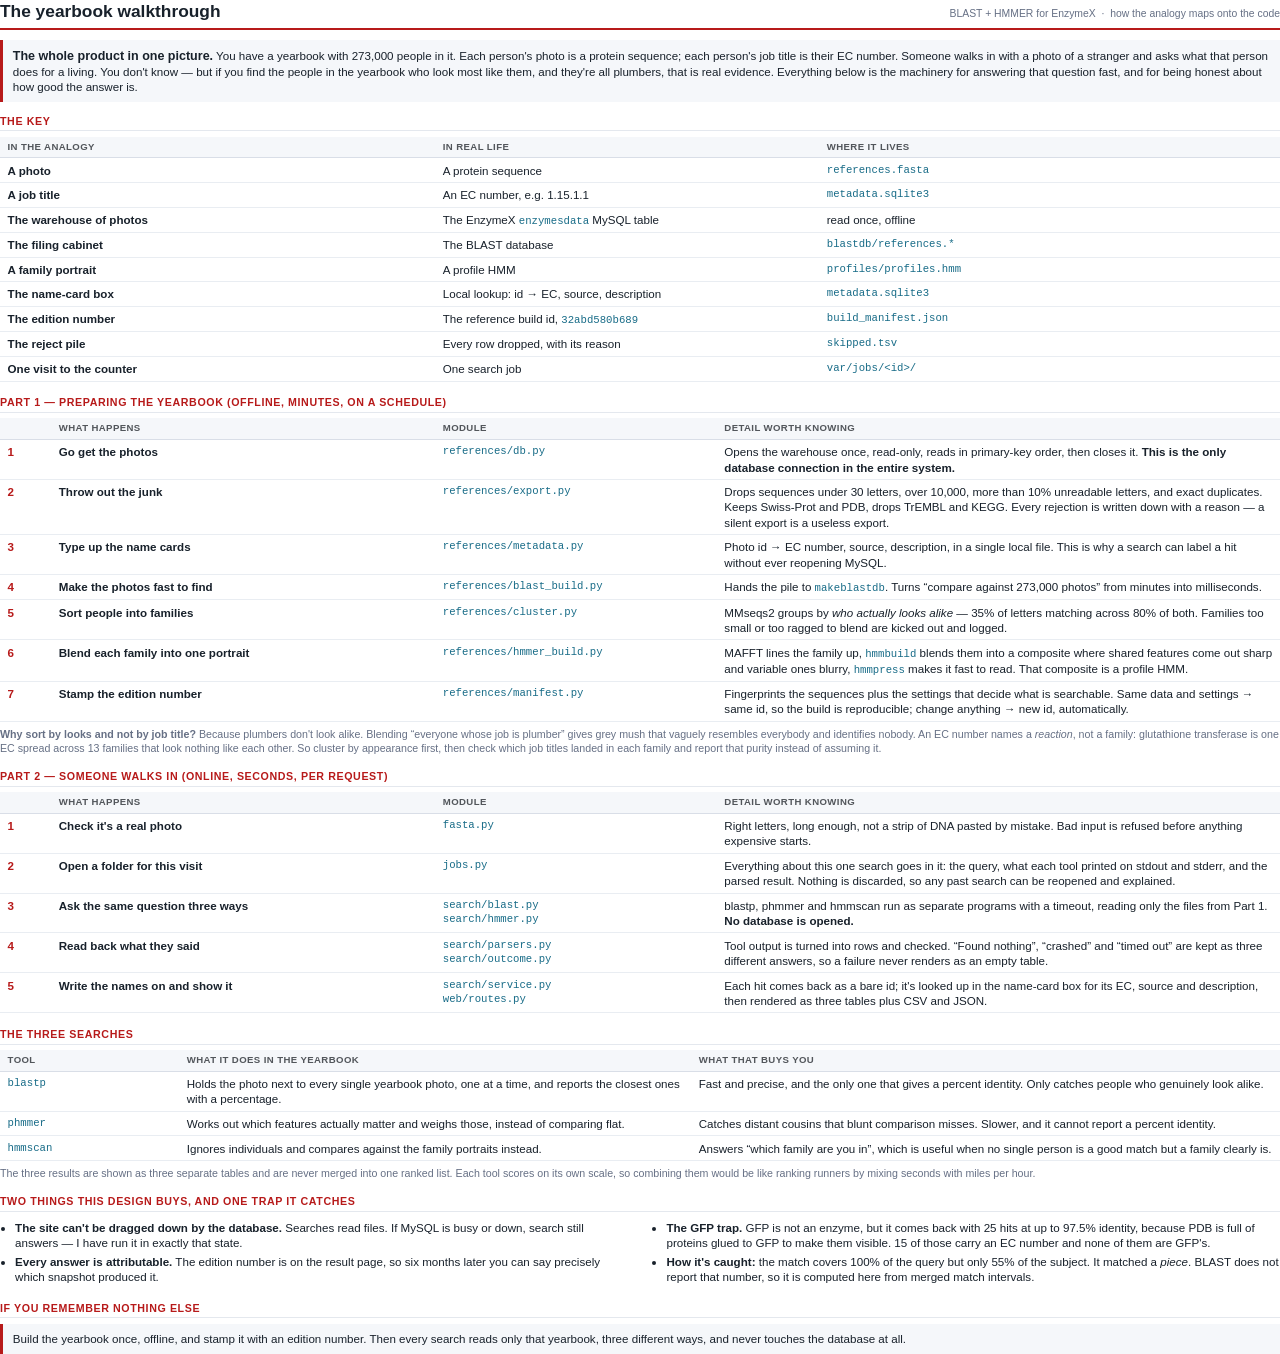
==== docs/presentations/analogy.html @ a246972f "add the yearbook walkthrough and track the handout sources" ====
<!doctype html>
<html><head><meta charset="utf-8"><title>The yearbook walkthrough</title>
<style>
@page { size: letter; margin: 11mm; }
* { box-sizing: border-box; }
body { font-family: "Segoe UI", Arial, sans-serif; color:#18212B; font-size: 8.7pt; line-height:1.32; margin:0; }
.top { display:flex; justify-content:space-between; align-items:baseline; border-bottom:2px solid #B71A1A; padding-bottom:1.4mm; margin-bottom:2.6mm; }
h1 { font-size: 13pt; margin:0; }
.date { color:#667085; font-size:7.8pt; }
h2 { font-size:8pt; margin:3.6mm 0 1.4mm 0; color:#B71A1A; text-transform:uppercase; letter-spacing:.6px; border-bottom:1px solid #E4E8EE; padding-bottom:.7mm; }
h2:first-of-type { margin-top:0; }
.lede { background:#F5F7FA; border-left:3px solid #B71A1A; padding:2mm 2.6mm; margin-bottom:3mm; }
table { width:100%; border-collapse:collapse; }
td, th { padding:1.1mm 2mm; border-bottom:1px solid #E9EDF2; text-align:left; vertical-align:top; }
th { background:#F5F7FA; font-size:7.2pt; text-transform:uppercase; letter-spacing:.4px; color:#52565B; border-bottom:1px solid #D9DEE7; }
.m { font-family: Consolas, monospace; font-size:8pt; color:#176B87; }
.y { font-weight:700; color:#18212B; }
.step { color:#B71A1A; font-weight:700; }
.two { display:grid; grid-template-columns:1fr 1fr; gap:0 6mm; align-items:start; }
.note { color:#667085; font-size:8pt; margin-top:1.4mm; }
.big { font-size:9.4pt; font-weight:700; }
ul { margin:.8mm 0 0 4mm; padding:0; }
li { margin-bottom:.8mm; }
.avoid { break-inside:avoid; }
</style></head><body>

<div class="top">
  <h1>The yearbook walkthrough</h1>
  <div class="date">BLAST + HMMER for EnzymeX &nbsp;·&nbsp; how the analogy maps onto the code</div>
</div>

<div class="lede">
<span class="big">The whole product in one picture.</span> You have a yearbook with 273,000 people in it. Each person's photo is a protein sequence; each person's job title is their EC number. Someone walks in with a photo of a stranger and asks what that person does for a living. You don't know &mdash; but if you find the people in the yearbook who look most like them, and they're all plumbers, that is real evidence. Everything below is the machinery for answering that question fast, and for being honest about how good the answer is.
</div>

<h2>The key</h2>
<table>
<tr><th style="width:34%">In the analogy</th><th style="width:30%">In real life</th><th>Where it lives</th></tr>
<tr><td class="y">A photo</td><td>A protein sequence</td><td class="m">references.fasta</td></tr>
<tr><td class="y">A job title</td><td>An EC number, e.g. 1.15.1.1</td><td class="m">metadata.sqlite3</td></tr>
<tr><td class="y">The warehouse of photos</td><td>The EnzymeX <span class="m">enzymesdata</span> MySQL table</td><td>read once, offline</td></tr>
<tr><td class="y">The filing cabinet</td><td>The BLAST database</td><td class="m">blastdb/references.*</td></tr>
<tr><td class="y">A family portrait</td><td>A profile HMM</td><td class="m">profiles/profiles.hmm</td></tr>
<tr><td class="y">The name-card box</td><td>Local lookup: id &rarr; EC, source, description</td><td class="m">metadata.sqlite3</td></tr>
<tr><td class="y">The edition number</td><td>The reference build id, <span class="m">32abd580b689</span></td><td class="m">build_manifest.json</td></tr>
<tr><td class="y">The reject pile</td><td>Every row dropped, with its reason</td><td class="m">skipped.tsv</td></tr>
<tr><td class="y">One visit to the counter</td><td>One search job</td><td class="m">var/jobs/&lt;id&gt;/</td></tr>
</table>

<h2>Part 1 &mdash; Preparing the yearbook (offline, minutes, on a schedule)</h2>
<table>
<tr><th style="width:4%"></th><th style="width:30%">What happens</th><th style="width:22%">Module</th><th>Detail worth knowing</th></tr>
<tr><td class="step">1</td><td class="y">Go get the photos</td><td class="m">references/db.py</td>
<td>Opens the warehouse once, read-only, reads in primary-key order, then closes it. <b>This is the only database connection in the entire system.</b></td></tr>
<tr><td class="step">2</td><td class="y">Throw out the junk</td><td class="m">references/export.py</td>
<td>Drops sequences under 30 letters, over 10,000, more than 10% unreadable letters, and exact duplicates. Keeps Swiss-Prot and PDB, drops TrEMBL and KEGG. Every rejection is written down with a reason &mdash; a silent export is a useless export.</td></tr>
<tr><td class="step">3</td><td class="y">Type up the name cards</td><td class="m">references/metadata.py</td>
<td>Photo id &rarr; EC number, source, description, in a single local file. This is why a search can label a hit without ever reopening MySQL.</td></tr>
<tr><td class="step">4</td><td class="y">Make the photos fast to find</td><td class="m">references/blast_build.py</td>
<td>Hands the pile to <span class="m">makeblastdb</span>. Turns &ldquo;compare against 273,000 photos&rdquo; from minutes into milliseconds.</td></tr>
<tr><td class="step">5</td><td class="y">Sort people into families</td><td class="m">references/cluster.py</td>
<td>MMseqs2 groups by <i>who actually looks alike</i> &mdash; 35% of letters matching across 80% of both. Families too small or too ragged to blend are kicked out and logged.</td></tr>
<tr><td class="step">6</td><td class="y">Blend each family into one portrait</td><td class="m">references/hmmer_build.py</td>
<td>MAFFT lines the family up, <span class="m">hmmbuild</span> blends them into a composite where shared features come out sharp and variable ones blurry, <span class="m">hmmpress</span> makes it fast to read. That composite is a profile HMM.</td></tr>
<tr><td class="step">7</td><td class="y">Stamp the edition number</td><td class="m">references/manifest.py</td>
<td>Fingerprints the sequences plus the settings that decide what is searchable. Same data and settings &rarr; same id, so the build is reproducible; change anything &rarr; new id, automatically.</td></tr>
</table>
<div class="note"><b>Why sort by looks and not by job title?</b> Because plumbers don't look alike. Blending &ldquo;everyone whose job is plumber&rdquo; gives grey mush that vaguely resembles everybody and identifies nobody. An EC number names a <i>reaction</i>, not a family: glutathione transferase is one EC spread across 13 families that look nothing like each other. So cluster by appearance first, then check which job titles landed in each family and report that purity instead of assuming it.</div>

<h2>Part 2 &mdash; Someone walks in (online, seconds, per request)</h2>
<table>
<tr><th style="width:4%"></th><th style="width:30%">What happens</th><th style="width:22%">Module</th><th>Detail worth knowing</th></tr>
<tr><td class="step">1</td><td class="y">Check it's a real photo</td><td class="m">fasta.py</td>
<td>Right letters, long enough, not a strip of DNA pasted by mistake. Bad input is refused before anything expensive starts.</td></tr>
<tr><td class="step">2</td><td class="y">Open a folder for this visit</td><td class="m">jobs.py</td>
<td>Everything about this one search goes in it: the query, what each tool printed on stdout and stderr, and the parsed result. Nothing is discarded, so any past search can be reopened and explained.</td></tr>
<tr><td class="step">3</td><td class="y">Ask the same question three ways</td><td class="m">search/blast.py<br>search/hmmer.py</td>
<td>blastp, phmmer and hmmscan run as separate programs with a timeout, reading only the files from Part 1. <b>No database is opened.</b></td></tr>
<tr><td class="step">4</td><td class="y">Read back what they said</td><td class="m">search/parsers.py<br>search/outcome.py</td>
<td>Tool output is turned into rows and checked. &ldquo;Found nothing&rdquo;, &ldquo;crashed&rdquo; and &ldquo;timed out&rdquo; are kept as three different answers, so a failure never renders as an empty table.</td></tr>
<tr><td class="step">5</td><td class="y">Write the names on and show it</td><td class="m">search/service.py<br>web/routes.py</td>
<td>Each hit comes back as a bare id; it's looked up in the name-card box for its EC, source and description, then rendered as three tables plus CSV and JSON.</td></tr>
</table>

<h2>The three searches</h2>
<table>
<tr><th style="width:14%">Tool</th><th style="width:40%">What it does in the yearbook</th><th>What that buys you</th></tr>
<tr><td class="m">blastp</td><td>Holds the photo next to every single yearbook photo, one at a time, and reports the closest ones with a percentage.</td><td>Fast and precise, and the only one that gives a percent identity. Only catches people who genuinely look alike.</td></tr>
<tr><td class="m">phmmer</td><td>Works out which features actually matter and weighs those, instead of comparing flat.</td><td>Catches distant cousins that blunt comparison misses. Slower, and it cannot report a percent identity.</td></tr>
<tr><td class="m">hmmscan</td><td>Ignores individuals and compares against the family portraits instead.</td><td>Answers &ldquo;which family are you in&rdquo;, which is useful when no single person is a good match but a family clearly is.</td></tr>
</table>
<div class="note">The three results are shown as three separate tables and are never merged into one ranked list. Each tool scores on its own scale, so combining them would be like ranking runners by mixing seconds with miles per hour.</div>

<h2>Two things this design buys, and one trap it catches</h2>
<div class="two">
<div class="avoid">
<ul>
<li><b>The site can't be dragged down by the database.</b> Searches read files. If MySQL is busy or down, search still answers &mdash; I have run it in exactly that state.</li>
<li><b>Every answer is attributable.</b> The edition number is on the result page, so six months later you can say precisely which snapshot produced it.</li>
</ul>
</div>
<div class="avoid">
<ul>
<li><b>The GFP trap.</b> GFP is not an enzyme, but it comes back with 25 hits at up to 97.5% identity, because PDB is full of proteins glued to GFP to make them visible. 15 of those carry an EC number and none of them are GFP's.</li>
<li><b>How it's caught:</b> the match covers 100% of the query but only 55% of the subject. It matched a <i>piece</i>. BLAST does not report that number, so it is computed here from merged match intervals.</li>
</ul>
</div>
</div>

<h2>If you remember nothing else</h2>
<div class="lede" style="margin-bottom:0">
Build the yearbook once, offline, and stamp it with an edition number. Then every search reads only that yearbook, three different ways, and never touches the database at all.
</div>

</body></html>
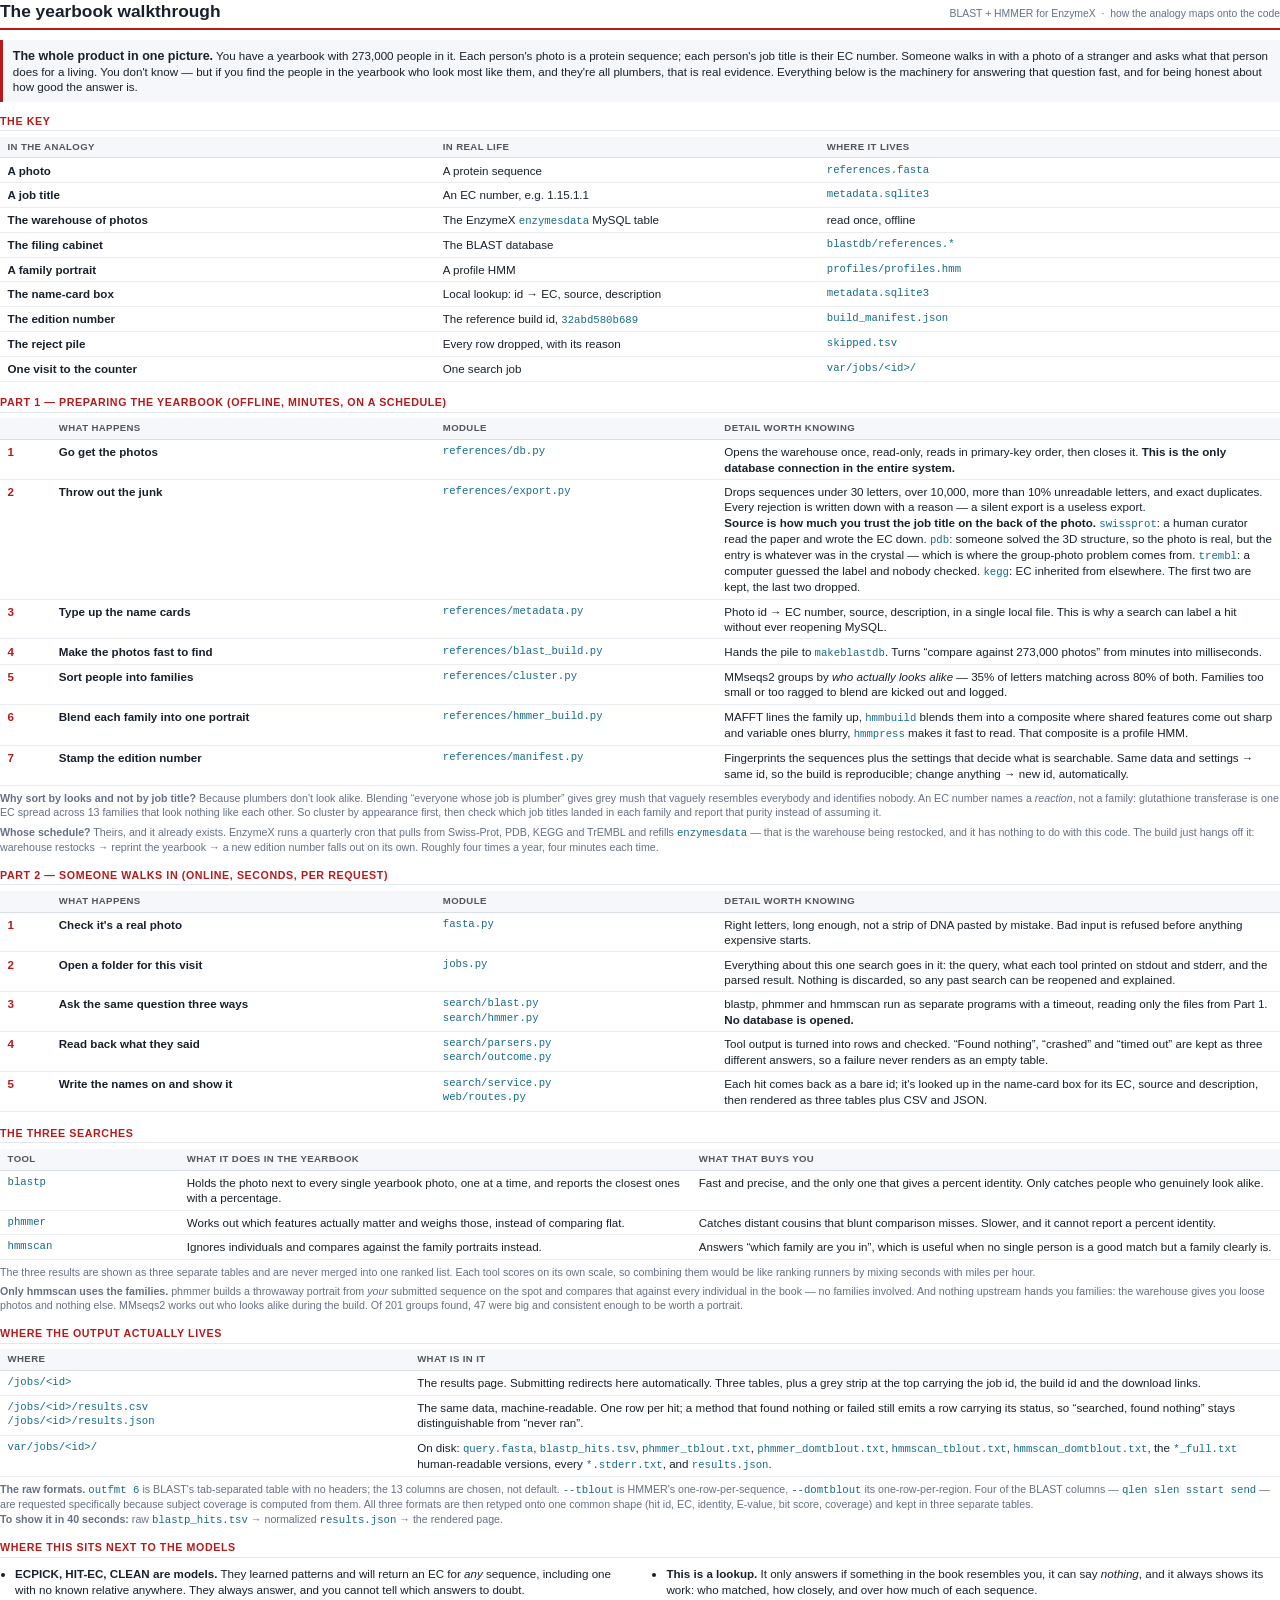
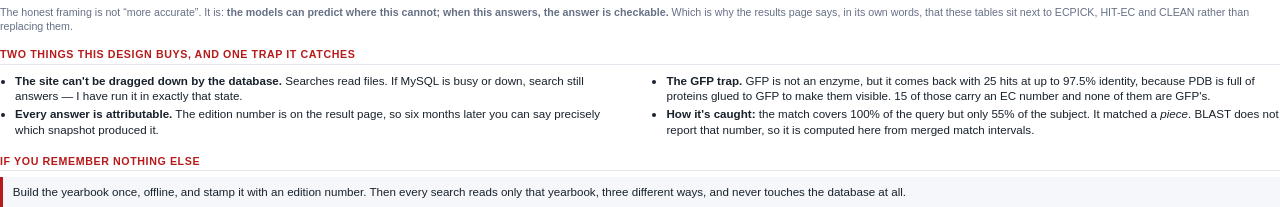
==== commit bb2c7ee5: "expand the cheat sheet and walkthrough for the meeting" ====
--- a/docs/presentations/analogy.html
+++ b/docs/presentations/analogy.html
@@ -53,7 +53,8 @@
 <tr><td class="step">1</td><td class="y">Go get the photos</td><td class="m">references/db.py</td>
 <td>Opens the warehouse once, read-only, reads in primary-key order, then closes it. <b>This is the only database connection in the entire system.</b></td></tr>
 <tr><td class="step">2</td><td class="y">Throw out the junk</td><td class="m">references/export.py</td>
-<td>Drops sequences under 30 letters, over 10,000, more than 10% unreadable letters, and exact duplicates. Keeps Swiss-Prot and PDB, drops TrEMBL and KEGG. Every rejection is written down with a reason &mdash; a silent export is a useless export.</td></tr>
+<td>Drops sequences under 30 letters, over 10,000, more than 10% unreadable letters, and exact duplicates. Every rejection is written down with a reason &mdash; a silent export is a useless export.<br>
+<b>Source is how much you trust the job title on the back of the photo.</b> <span class="m">swissprot</span>: a human curator read the paper and wrote the EC down. <span class="m">pdb</span>: someone solved the 3D structure, so the photo is real, but the entry is whatever was in the crystal &mdash; which is where the group-photo problem comes from. <span class="m">trembl</span>: a computer guessed the label and nobody checked. <span class="m">kegg</span>: EC inherited from elsewhere. The first two are kept, the last two dropped.</td></tr>
 <tr><td class="step">3</td><td class="y">Type up the name cards</td><td class="m">references/metadata.py</td>
 <td>Photo id &rarr; EC number, source, description, in a single local file. This is why a search can label a hit without ever reopening MySQL.</td></tr>
 <tr><td class="step">4</td><td class="y">Make the photos fast to find</td><td class="m">references/blast_build.py</td>
@@ -66,6 +67,7 @@
 <td>Fingerprints the sequences plus the settings that decide what is searchable. Same data and settings &rarr; same id, so the build is reproducible; change anything &rarr; new id, automatically.</td></tr>
 </table>
 <div class="note"><b>Why sort by looks and not by job title?</b> Because plumbers don't look alike. Blending &ldquo;everyone whose job is plumber&rdquo; gives grey mush that vaguely resembles everybody and identifies nobody. An EC number names a <i>reaction</i>, not a family: glutathione transferase is one EC spread across 13 families that look nothing like each other. So cluster by appearance first, then check which job titles landed in each family and report that purity instead of assuming it.</div>
+<div class="note"><b>Whose schedule?</b> Theirs, and it already exists. EnzymeX runs a quarterly cron that pulls from Swiss-Prot, PDB, KEGG and TrEMBL and refills <span class="m">enzymesdata</span> &mdash; that is the warehouse being restocked, and it has nothing to do with this code. The build just hangs off it: warehouse restocks &rarr; reprint the yearbook &rarr; a new edition number falls out on its own. Roughly four times a year, four minutes each time.</div>
 
 <h2>Part 2 &mdash; Someone walks in (online, seconds, per request)</h2>
 <table>
@@ -90,6 +92,32 @@
 <tr><td class="m">hmmscan</td><td>Ignores individuals and compares against the family portraits instead.</td><td>Answers &ldquo;which family are you in&rdquo;, which is useful when no single person is a good match but a family clearly is.</td></tr>
 </table>
 <div class="note">The three results are shown as three separate tables and are never merged into one ranked list. Each tool scores on its own scale, so combining them would be like ranking runners by mixing seconds with miles per hour.</div>
+<div class="note"><b>Only hmmscan uses the families.</b> phmmer builds a throwaway portrait from <i>your</i> submitted sequence on the spot and compares that against every individual in the book &mdash; no families involved. And nothing upstream hands you families: the warehouse gives you loose photos and nothing else. MMseqs2 works out who looks alike during the build. Of 201 groups found, 47 were big and consistent enough to be worth a portrait.</div>
+
+<h2>Where the output actually lives</h2>
+<table>
+<tr><th style="width:32%">Where</th><th>What is in it</th></tr>
+<tr><td class="m">/jobs/&lt;id&gt;</td><td>The results page. Submitting redirects here automatically. Three tables, plus a grey strip at the top carrying the job id, the build id and the download links.</td></tr>
+<tr><td class="m">/jobs/&lt;id&gt;/results.csv<br>/jobs/&lt;id&gt;/results.json</td><td>The same data, machine-readable. One row per hit; a method that found nothing or failed still emits a row carrying its status, so &ldquo;searched, found nothing&rdquo; stays distinguishable from &ldquo;never ran&rdquo;.</td></tr>
+<tr><td class="m">var/jobs/&lt;id&gt;/</td><td>On disk: <span class="m">query.fasta</span>, <span class="m">blastp_hits.tsv</span>, <span class="m">phmmer_tblout.txt</span>, <span class="m">phmmer_domtblout.txt</span>, <span class="m">hmmscan_tblout.txt</span>, <span class="m">hmmscan_domtblout.txt</span>, the <span class="m">*_full.txt</span> human-readable versions, every <span class="m">*.stderr.txt</span>, and <span class="m">results.json</span>.</td></tr>
+</table>
+<div class="note"><b>The raw formats.</b> <span class="m">outfmt 6</span> is BLAST's tab-separated table with no headers; the 13 columns are chosen, not default. <span class="m">--tblout</span> is HMMER's one-row-per-sequence, <span class="m">--domtblout</span> its one-row-per-region. Four of the BLAST columns &mdash; <span class="m">qlen slen sstart send</span> &mdash; are requested specifically because subject coverage is computed from them. All three formats are then retyped onto one common shape (hit id, EC, identity, E-value, bit score, coverage) and kept in three separate tables.
+<br><b>To show it in 40 seconds:</b> raw <span class="m">blastp_hits.tsv</span> &rarr; normalized <span class="m">results.json</span> &rarr; the rendered page.</div>
+
+<h2>Where this sits next to the models</h2>
+<div class="two">
+<div class="avoid">
+<ul>
+<li><b>ECPICK, HIT-EC, CLEAN are models.</b> They learned patterns and will return an EC for <i>any</i> sequence, including one with no known relative anywhere. They always answer, and you cannot tell which answers to doubt.</li>
+</ul>
+</div>
+<div class="avoid">
+<ul>
+<li><b>This is a lookup.</b> It only answers if something in the book resembles you, it can say <i>nothing</i>, and it always shows its work: who matched, how closely, and over how much of each sequence.</li>
+</ul>
+</div>
+</div>
+<div class="note">The honest framing is not &ldquo;more accurate&rdquo;. It is: <b>the models can predict where this cannot; when this answers, the answer is checkable.</b> Which is why the results page says, in its own words, that these tables sit next to ECPICK, HIT-EC and CLEAN rather than replacing them.</div>
 
 <h2>Two things this design buys, and one trap it catches</h2>
 <div class="two">
